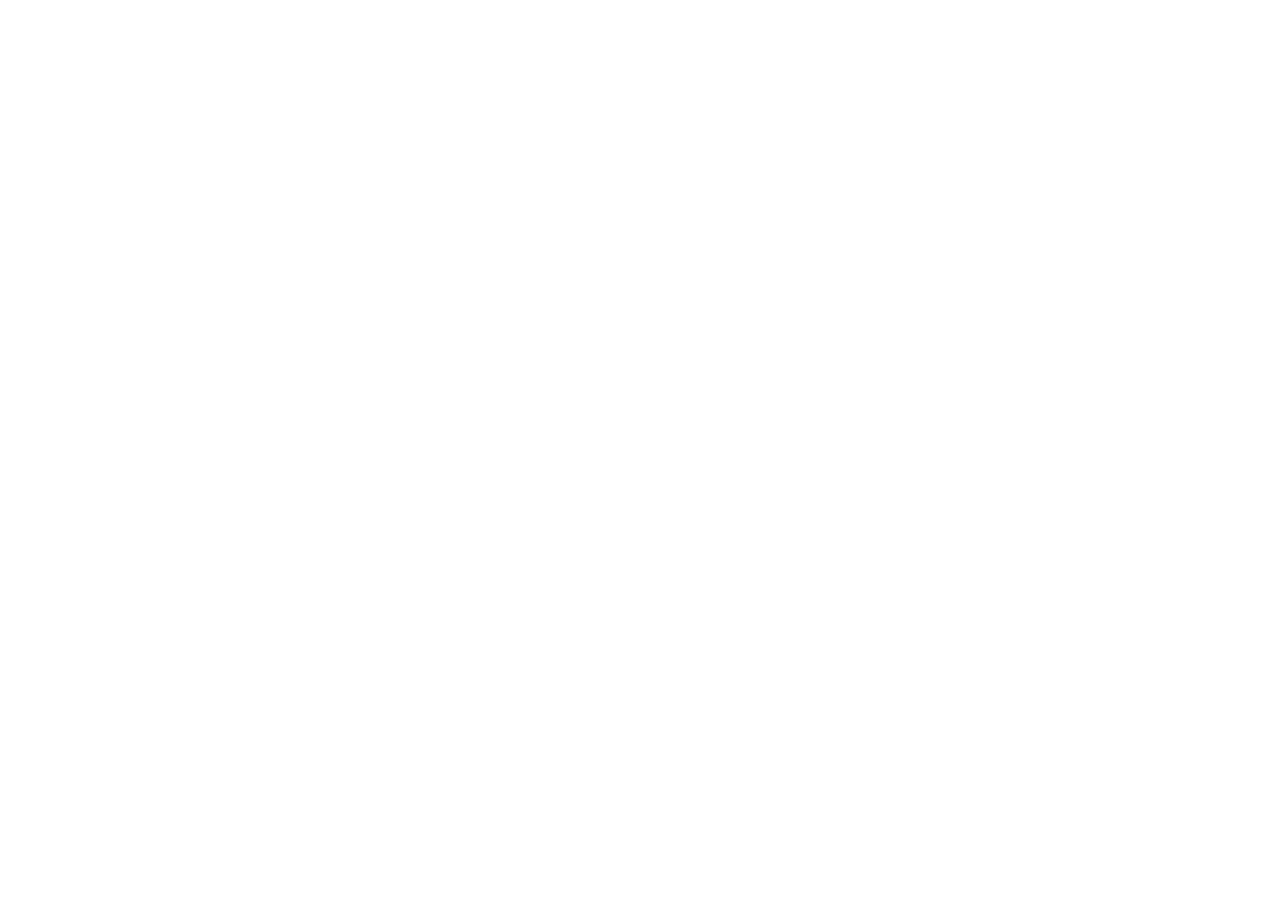
==== index.html @ 9713d116 "Linked CSS file to index.html" ====
<!DOCTYPE html>
<html lang="en">

<head>
    <meta charset="UTF-8">
    <meta http-equiv="X-UA-Compatible" content="IE=edge">
    <meta name="viewport" content="width=device-width, initial-scale=1.0">
    <title>Home page</title>
    <link rel="stylesheet" href="./assets/css/style.css">
</head>

<body>
 
</body>

</html>
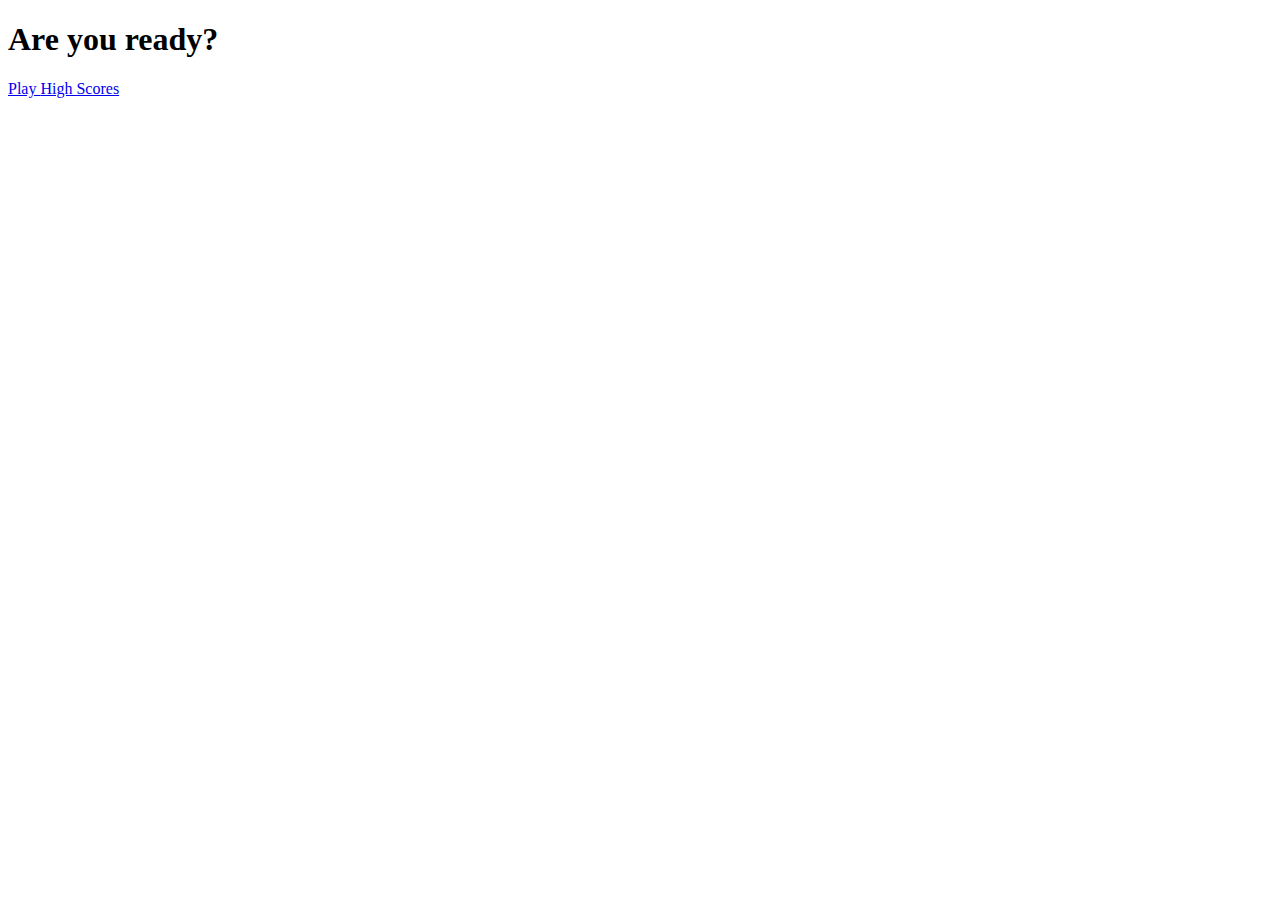
==== commit 7ec05e69: "Add homepage buttons" ====
--- a/index.html
+++ b/index.html
@@ -7,10 +7,18 @@
     <meta name="viewport" content="width=device-width, initial-scale=1.0">
     <title>Home page</title>
     <link rel="stylesheet" href="./assets/css/style.css">
+    <link rel="stylesheet" href="https://use.fontawesome.com/releases/v5.15.3/css/all.css"
+        integrity="sha384-SZXxX4whJ79/gErwcOYf+zWLeJdY/qpuqC4cAa9rOGUstPomtqpuNWT9wdPEn2fk" crossorigin="anonymous">
 </head>
 
 <body>
- 
+    <div class="container">
+        <div id="home" class="flex-column flex-center">
+            <h1>Are you ready?</h1>
+            <a href="/game.html" class="btn"> Play </a>
+            <a href="/highscores.html" id="highscore-btn" class="btn"> High Scores <i class="fas fa-crown"></i></a>
+        </div>
+    </div>
 </body>
 
 </html>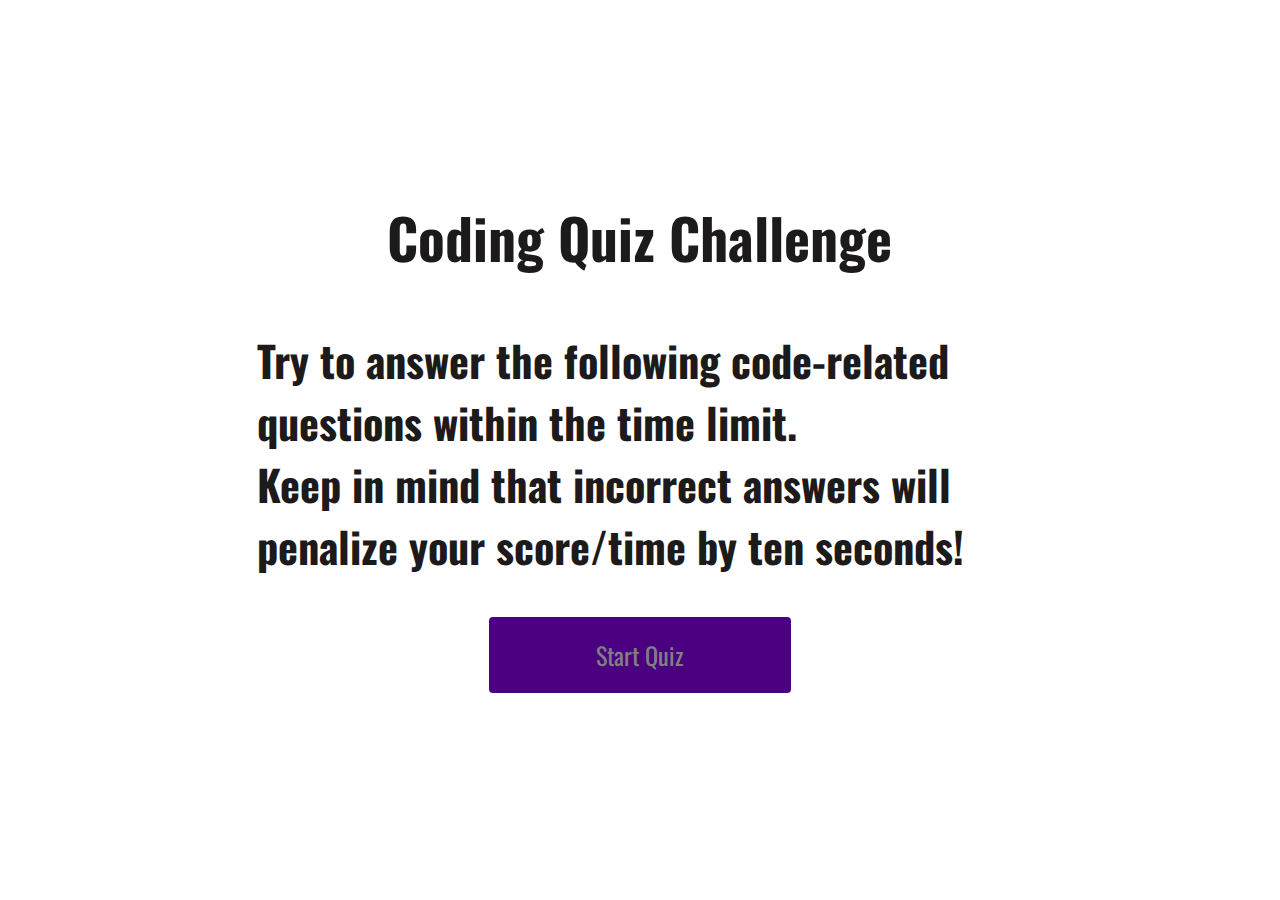
==== commit 786e4802: "Add homepage, button and style to them" ====
--- a/index.html
+++ b/index.html
@@ -14,9 +14,10 @@
 <body>
     <div class="container">
         <div id="home" class="flex-column flex-center">
-            <h1>Are you ready?</h1>
-            <a href="/game.html" class="btn"> Play </a>
-            <a href="/highscores.html" id="highscore-btn" class="btn"> High Scores <i class="fas fa-crown"></i></a>
+            <h1>Coding Quiz Challenge</h1>
+            <h2> Try to answer the following code-related questions within the time limit.
+               <br> Keep in mind that incorrect answers will penalize your score/time by ten seconds! </h2>
+            <a href="/game.html" class="btn"> Start Quiz </a>
         </div>
     </div>
 </body>
--- a/assets/css/style.css
+++ b/assets/css/style.css
@@ -0,0 +1,89 @@
+@import url('https://fonts.googleapis.com/css2?family=Oswald&display=swap');
+
+:root {
+    background-color: #fff;
+    --white: #fff;
+    --dark: #1C1A1A;
+    --indigo: #4B0082;
+}
+
+* {
+    box-sizing: border-box;
+    margin: 0;
+    padding: 0;
+    font-size: 63%;
+    font-family: 'Oswald', sans-serif;
+}
+
+h1 {
+    font-size: 5.5rem;
+    color: var(--dark);
+    margin-bottom: 5rem;
+}
+
+h2 {
+    font-size: 4.2rem;
+    color: var(--dark);
+    margin-bottom: 4rem;
+}
+
+.container {
+    width: 100vw;
+    height: 100vh;
+    display: flex;
+    justify-content: center;
+    align-items: center;
+    max-width: 80rem;
+    margin: 0 auto;
+    padding: 2rem;
+}
+
+.flex-column {
+    display: flex;
+    flex-direction: column;
+}
+
+.flex-center {
+    justify-content: center;
+    align-items: center;
+}
+
+.justify-center {
+    justify-content: center;
+}
+
+.text-center {
+    text-align: center;
+}
+
+.hidden {
+    display: 100%;
+}
+
+/* code quiz button style*/
+.btn {
+    font-size: 2.4rem;
+    padding: 2rem 0;
+    width: 30rem;
+    text-align: center;
+    margin-bottom: 1rem;
+    text-decoration: none;
+    color: gray;
+    background: linear-gradient(90deg, var(--indigo) 0%, 
+    var(--indigo) 100%);
+    border-radius: 4px;
+}
+
+.btn:hover {
+    cursor: pointer;
+    box-shadow: 0 0.4rem 1.4rem 0 rgba(141, 64, 204, 0.6);
+    transition: transform 150ms;
+    transform: scale(1.03);
+}
+
+.btn[disabled]:hover {
+    cursor: not-allowed;
+    box-shadow: none;
+    transform: none;
+}
+/* code quiz button style end */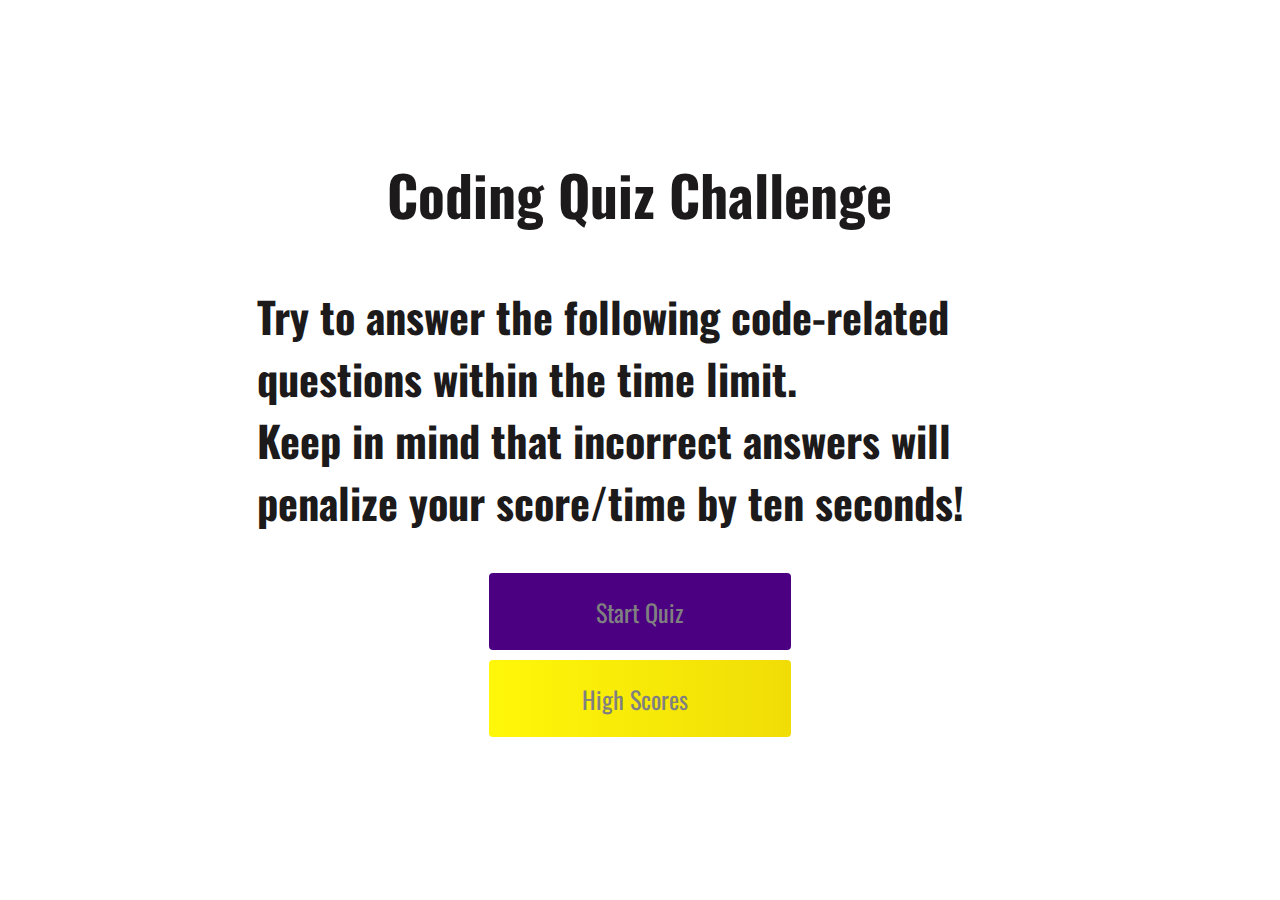
==== commit eb2f4d68: "Add highscore display" ====
--- a/index.html
+++ b/index.html
@@ -17,7 +17,8 @@
             <h1>Coding Quiz Challenge</h1>
             <h2> Try to answer the following code-related questions within the time limit.
                <br> Keep in mind that incorrect answers will penalize your score/time by ten seconds! </h2>
-            <a href="/game.html" class="btn"> Start Quiz </a>
+            <a href="./quiz.html" class="btn"> Start Quiz </a>
+            <a href="highscores.html" id="highscore-btn" class="btn"> High Scores <i class="fas fa-crown"></i></a>
         </div>
     </div>
 </body>
--- a/assets/css/style.css
+++ b/assets/css/style.css
@@ -76,7 +76,7 @@
 
 .btn:hover {
     cursor: pointer;
-    box-shadow: 0 0.4rem 1.4rem 0 rgba(141, 64, 204, 0.6);
+    box-shadow: 0 0.4rem 1.4rem 0 rgba(141, 64, 204, 0.5);
     transition: transform 150ms;
     transform: scale(1.03);
 }
@@ -86,4 +86,69 @@
     box-shadow: none;
     transform: none;
 }
-/* code quiz button style end */+/* -------------------------- code quiz button style end --------------------------------- */
+
+/* --------------------------------- End style CSS --------------------------------------- */
+
+.end-form-container {
+    width: 100%;
+    display: flex;
+    flex-direction: column;
+    align-items: center;
+    max-width: 30rem;
+    border: none;
+}
+
+input {
+    margin-bottom: 20rem;
+    padding: 1.5rem;
+    font-size: 1.8rem;
+    border: none;
+    box-shadow: 0 0.1rem 1.4rem 0 rgba(141, 64, 204, 1) ;
+}
+
+input::placeholder {
+    color: var(--dark);
+}
+
+#username {
+    margin-bottom: 3rem;
+    width: 100%;
+    outline: none;
+}
+
+#end-text {
+    font-size: 2.4rem;
+    color: var(--dark);
+    text-align: center;
+}
+
+#saveScoreBtn {
+    border: none;
+}
+
+.fa-home {
+    margin-left: 1rem;
+    font-size: 2rem;
+    color: var(--dark);
+}
+
+/* ------------------- high score button ------------------------------- */
+
+#highscore-btn {
+    background: linear-gradient(90deg, rgb(255, 247, 9) 0%, 
+    rgb(240, 221, 6) 100%);
+}
+
+#highscore-btn:hover {
+    box-shadow: 0 0.4rem 1.4rem 0 rgba(255, 255, 0, 0.5);
+}
+
+/* crown icon style */
+.fa-crown {
+    font-size: 2.5rem;
+    margin-left: 1rem;
+}
+/* crown icon style end */
+
+/* highscore button style end */